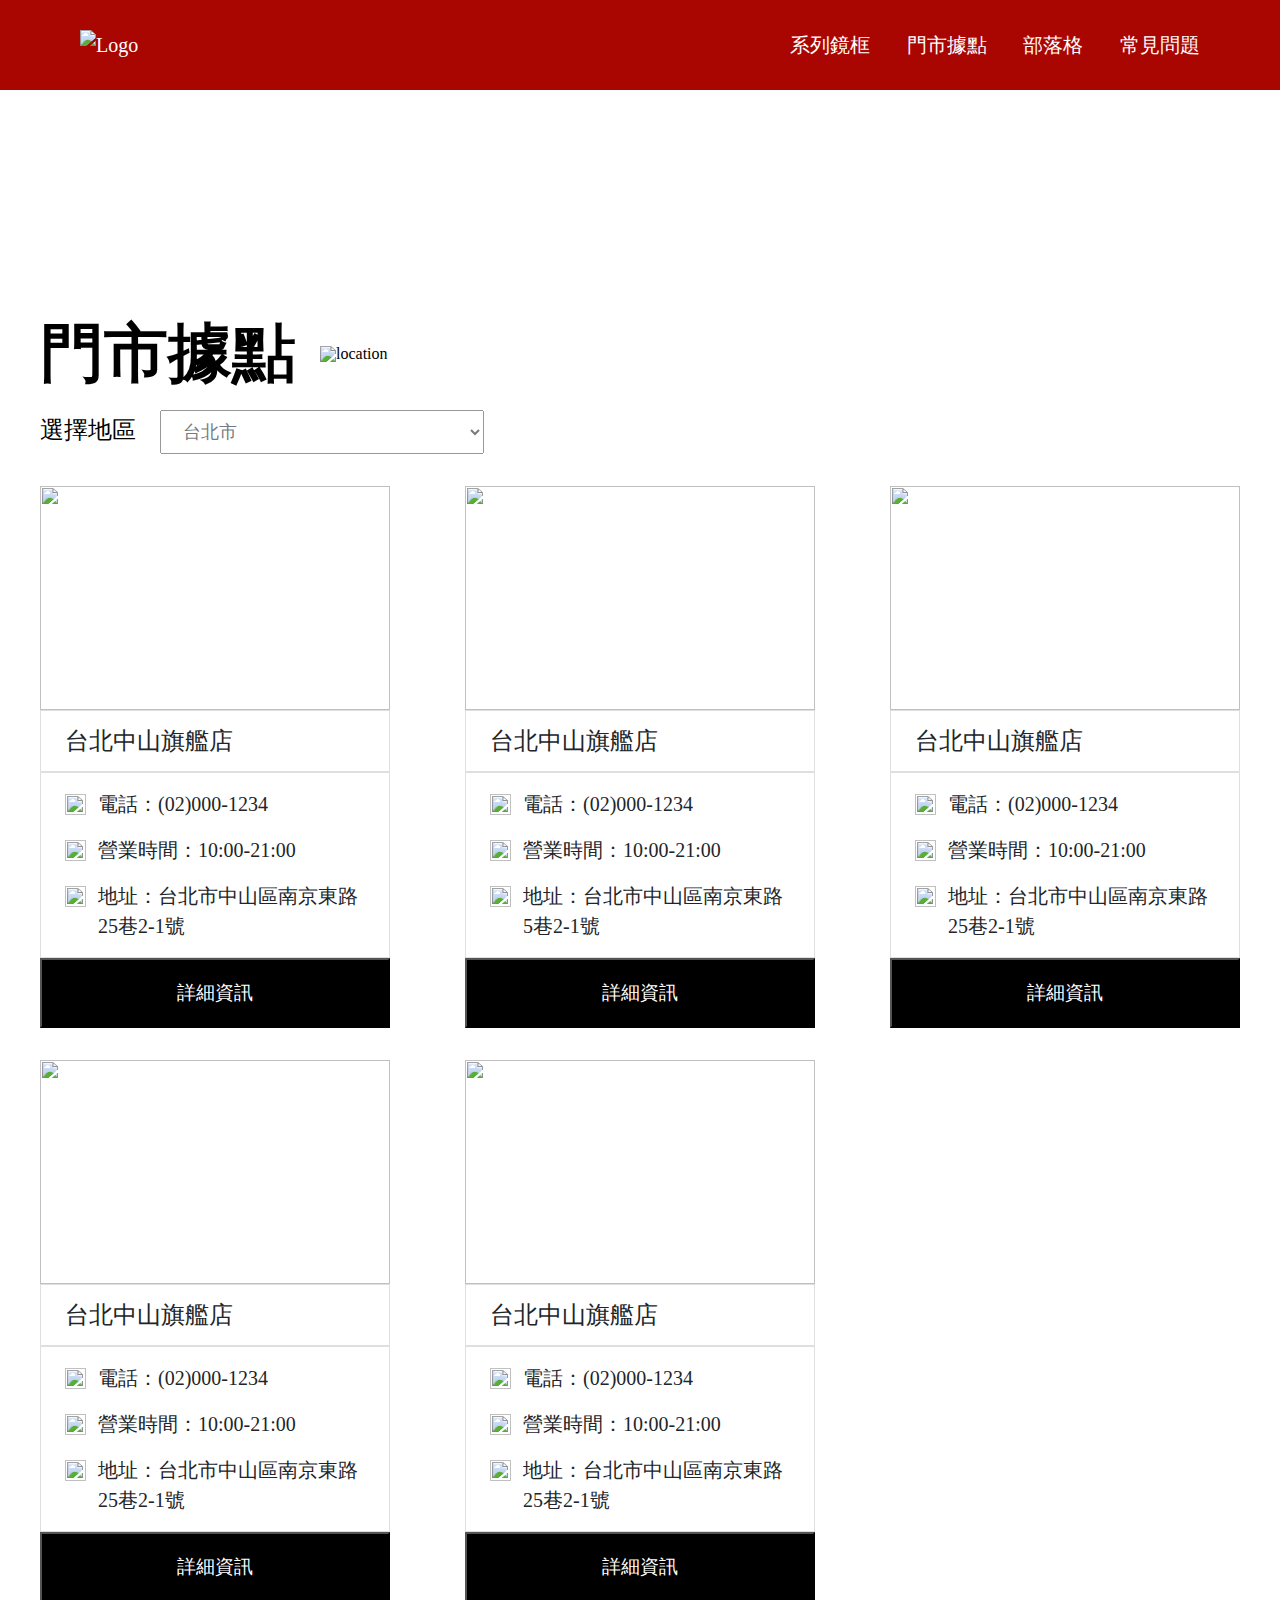
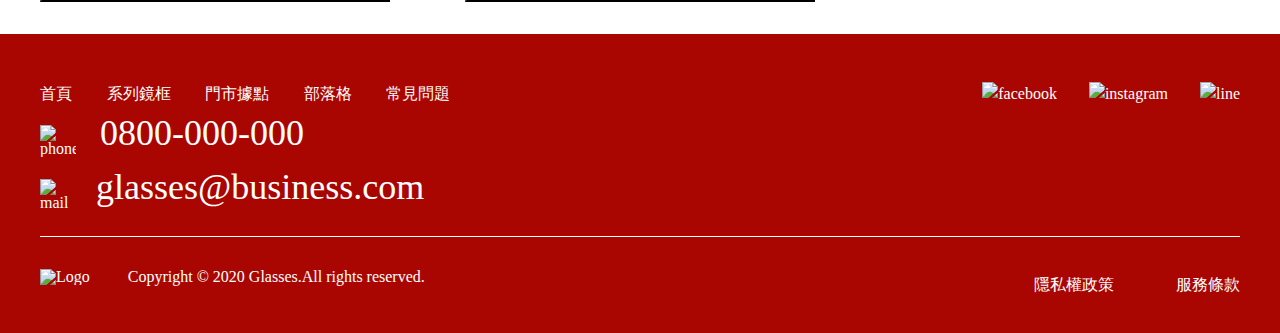
==== index.html @ 4d7b6a10 "first push" ====
<!DOCTYPE html>
<html lang="en">
  <head>
    <meta charset="UTF-8" />
    <meta name="viewport" content="width=device-width, initial-scale=1.0" />
    <title>Document</title>
    <link rel="stylesheet" href="css/reset.css" />
    <link rel="stylesheet" href="css/style.css" />
  </head>
  <body>
    <div class="header wrap">
      <h1>
        <a href="#">
          <img
            src="https://hexschool.github.io/webLayoutTraining1st/week3/logo.png"
            alt="Logo"
          />
        </a>
      </h1>
      <ul class="menu">
        <li><a href="#">系列鏡框</a></li>
        <li><a href="#">門市據點</a></li>
        <li><a href="#">部落格</a></li>
        <li><a href="#">常見問題</a></li>
      </ul>
    </div>
    <div class="banner">
      <div class="banner-title container">
        <h2>門市據點</h2>
        <img
          src="https://hexschool.github.io/webLayoutTraining1st/week3/icon-location.svg"
          alt="location"
        />
      </div>
    </div>
    <div class="container">
      <div class="areaSelect">
        <label>選擇地區</label>
        <select name="area" id="area">
          <option value="taipei">台北市</option>
          <option value="new-taipei">新北市</option>
        </select>
      </div>
      <ul class="cards">
        <li>
          <img
            src="https://hexschool.github.io/webLayoutTraining1st/week3/locate1.jpeg"
            alt=""
          />
          <h3>台北中山旗艦店</h3>
          <ul class="info">
            <li>
              <img
                src="https://hexschool.github.io/webLayoutTraining1st/week3/icon-phone-black.svg"
                alt=""
              />
              <p>電話：(02)000-1234</p>
            </li>
            <li>
              <img
                src="https://hexschool.github.io/webLayoutTraining1st/week3/icon-clock-black.svg"
                alt=""
              />
              <p>營業時間：10:00-21:00</p>
            </li>
            <li>
              <img
                src="https://hexschool.github.io/webLayoutTraining1st/week3/icon-location.svg"
                alt=""
              />
              <p>地址：台北市中山區南京東路25巷2-1號</p>
            </li>
          </ul>
          <button>詳細資訊</button>
        </li>
        <li>
          <img
            src="https://hexschool.github.io/webLayoutTraining1st/week3/locate2.jpg"
            alt=""
          />
          <h3>台北中山旗艦店</h3>
          <ul class="info">
            <li>
              <img
                src="https://hexschool.github.io/webLayoutTraining1st/week3/icon-phone-black.svg"
                alt=""
              />
              <p>電話：(02)000-1234</p>
            </li>
            <li>
              <img
                src="https://hexschool.github.io/webLayoutTraining1st/week3/icon-clock-black.svg"
                alt=""
              />
              <p>營業時間：10:00-21:00</p>
            </li>
            <li>
              <img
                src="https://hexschool.github.io/webLayoutTraining1st/week3/icon-location.svg"
                alt=""
              />
              <p>地址：台北市中山區南京東路5巷2-1號</p>
            </li>
          </ul>
          <button>詳細資訊</button>
        </li>
        <li>
          <img
            src="https://hexschool.github.io/webLayoutTraining1st/week3/locate3.jpg"
            alt=""
          />
          <h3>台北中山旗艦店</h3>
          <ul class="info">
            <li>
              <img
                src="https://hexschool.github.io/webLayoutTraining1st/week3/icon-phone-black.svg"
                alt=""
              />
              <p>電話：(02)000-1234</p>
            </li>
            <li>
              <img
                src="https://hexschool.github.io/webLayoutTraining1st/week3/icon-clock-black.svg"
                alt=""
              />
              <p>營業時間：10:00-21:00</p>
            </li>
            <li>
              <img
                src="https://hexschool.github.io/webLayoutTraining1st/week3/icon-location.svg"
                alt=""
              />
              <p>地址：台北市中山區南京東路25巷2-1號</p>
            </li>
          </ul>
          <button>詳細資訊</button>
        </li>
        <li>
          <img
            src="https://hexschool.github.io/webLayoutTraining1st/week3/locate4.jpg"
            alt=""
          />
          <h3>台北中山旗艦店</h3>
          <ul class="info">
            <li>
              <img
                src="https://hexschool.github.io/webLayoutTraining1st/week3/icon-phone-black.svg"
                alt=""
              />
              <p>電話：(02)000-1234</p>
            </li>
            <li>
              <img
                src="https://hexschool.github.io/webLayoutTraining1st/week3/icon-clock-black.svg"
                alt=""
              />
              <p>營業時間：10:00-21:00</p>
            </li>
            <li>
              <img
                src="https://hexschool.github.io/webLayoutTraining1st/week3/icon-location.svg"
                alt=""
              />
              <p>地址：台北市中山區南京東路25巷2-1號</p>
            </li>
          </ul>
          <button>詳細資訊</button>
        </li>
        <li>
          <img
            src="https://hexschool.github.io/webLayoutTraining1st/week3/locate5.jpg"
            alt=""
          />
          <h3>台北中山旗艦店</h3>
          <ul class="info">
            <li>
              <img
                src="https://hexschool.github.io/webLayoutTraining1st/week3/icon-phone-black.svg"
                alt=""
              />
              <p>電話：(02)000-1234</p>
            </li>
            <li>
              <img
                src="https://hexschool.github.io/webLayoutTraining1st/week3/icon-clock-black.svg"
                alt=""
              />
              <p>營業時間：10:00-21:00</p>
            </li>
            <li>
              <img
                src="https://hexschool.github.io/webLayoutTraining1st/week3/icon-location.svg"
                alt=""
              />
              <p>地址：台北市中山區南京東路25巷2-1號</p>
            </li>
          </ul>
          <button>詳細資訊</button>
        </li>
        <li></li>
      </ul>
    </div>
    <div class="footer wrap">
      <div class="container">
        <div class="footer-title">
          <ul class="menu">
            <li><a href="#">首頁</a></li>
            <li><a href="#">系列鏡框</a></li>
            <li><a href="#">門市據點</a></li>
            <li><a href="#">部落格</a></li>
            <li><a href="#">常見問題</a></li>
          </ul>
          <ul class="icons">
            <li>
              <a href=""
                ><img
                  src="https://hexschool.github.io/webLayoutTraining1st/week3/icon-fb.svg"
                  alt="facebook"
              /></a>
            </li>

            <li>
              <a href=""
                ><img
                  src="https://hexschool.github.io/webLayoutTraining1st/week3/icon-ig.svg"
                  alt="instagram"
              /></a>
            </li>

            <li>
              <a href=""
                ><img
                  src="https://hexschool.github.io/webLayoutTraining1st/week3/icon-line.svg"
                  alt="line"
              /></a>
            </li>
          </ul>
        </div>
        <ul class="contact-info">
          <li>
            <img
              src="https://hexschool.github.io/webLayoutTraining1st/week3/icon-phone.svg"
              alt="phone"
            />
            <a href="tel:+0800-000-000">0800-000-000</a>
          </li>
          <li>
            <img
              src="https://hexschool.github.io/webLayoutTraining1st/week3/icon-mail.svg"
              alt="mail"
            /><a href="mailto:glasses@business.com">glasses@business.com</a>
          </li>
        </ul>
        <div class="footer-buttom">
          <div class="copyright">
            <img
              src="https://hexschool.github.io/webLayoutTraining1st/week3/logo.png"
              alt="Logo"
            />
            <p>Copyright © 2020 Glasses.All rights reserved.</p>
          </div>
          <ui class="terms">
            <li><a href="#">隱私權政策</a></li>
            <li><a href="#">服務條款</a></li>
          </ui>
        </div>
      </div>
    </div>
  </body>
</html>
---- css/style.css ----
.container {
  margin: 0 auto;
  width: 1200px;
}
.wrap {
  background-color: #aa0601;
  color: white;
}
a {
  color: white;
}
a:hover {
  color: grey;
}

.header {
  display: flex;
  justify-content: space-between;
  font-size: 20px;
  line-height: 30px;
}
.header h1 {
  margin-left: 80px;
  padding-top: 30px;
  padding-bottom: 30px;
}
.header h1 a {
  display: block;
}
@media (max-width: 768px) {
  .header h1 {
    margin-left: 39px;
  }
}
.menu {
  width: 410px;
  display: flex;
  justify-content: space-between;
  align-items: center;
  margin-right: 80px;
}
.menu li a {
  display: block;
  color: white;
}
.menu li a:hover {
  color: gray;
}
@media (max-width: 768px) {
  .menu {
    margin-right: 39px;
  }
}
@media (max-width: 576px) {
  .header {
    flex-direction: column;
    align-items: center;
  }
  .header h1 {
    margin-left: 0;
  }
  .menu {
    margin-right: 0px;
  }
}

@media (max-width: 375px) {
  .menu {
    flex-wrap: wrap;
    justify-content: center;
  }
  .menu li {
    border: 1px solid #ffffff;
    padding: 8px 54px;
  }
  .menu li a {
    width: 80px;
  }
  .header h1 a img {
    width: 48px;
    height: 29.5px;
  }
}
.banner {
  background: url('https://hexschool.github.io/webLayoutTraining1st/week3/qa.png')
    no-repeat;
  height: 304px;
  background-repeat: no-repeat;
  background-position: center;
  background-size: cover;
  display: flex;
  flex-direction: column;
  justify-content: flex-end;
}
.banner-title {
  display: flex;
  align-items: center;
}

.banner-title h2 {
  font-size: 64px;
  line-height: 80px;
  font-weight: bold;
}
.banner-title img {
  margin-left: 24px;
}
@media (max-width: 768px) {
  .banner {
    background: url('https://raw.githubusercontent.com/hexschool/webLayoutTraining1st/master/week3/blog-4.png');
    background-position: 30% 30%;
    background-size: 150%;
  }

  .banner-title h2 {
    font-size: 48px;
  }
  .banner-title img {
    transform: scale(0.8);
    margin-left: 16px;
  }
}
@media (max-width: 375px) {
  .banner {
    height: 143px;
    background-position: 10% 30%;
  }
  .banner-title h2 {
    font-size: 28px;
    line-height: 40px;
  }
  .banner-title img {
    transform: scale(0.5);
    margin-left: 0;
  }
}
.areaSelect {
  margin-top: 16px;
  margin-bottom: 32px;
}

.areaSelect label {
  font-size: 24px;
  line-height: 30px;
  margin-right: 20px;
}
.areaSelect select {
  font-size: 18px;
  line-height: 24px;
  width: 324px;
  color: #495057;
  opacity: 0.75;
  padding: 10px 0 10px 18px;
}
.cards {
  display: flex;
  flex-wrap: wrap;
  justify-content: space-between;
  color: #212529;
}
.cards li {
  width: 350px;
  margin-bottom: 32px;
}
.cards li button {
  background: #000;
  color: #fff;
  font-size: 19px;
  width: 100%;
  padding: 20px;
}
.cards li h3 {
  font-size: 24px;
  line-height: 36px;
  border: 1px solid #00000020;
  padding: 12px 24px;
}
.cards li img {
  display: block;
  width: 350px;
  height: 224px;
}
.info {
  border: 1px solid #00000020;
}
.info li {
  display: flex;
  margin: 16px 24px;
}
.info li p {
  font-size: 20px;
  line-height: 30px;
  width: 260px;
}
.info li img {
  width: 21px;
  height: 21px;
  margin-top: 5px;
  margin-right: 12px;
}
@media (max-width: 768px) {
  .container {
    width: 690px;
  }
  .areaSelect label {
    font-size: 16px;
  }
  .areaSelect select {
    font-size: 16px;
    width: 273px;
  }
  .info {
    padding: 16px;
  }
  .cards li {
    width: 330px;
  }
  .cards li h3 {
    font-size: 16px;
    line-height: 24px;
    padding: 8px 202px 8px 8x;
  }
  .cards li img {
    width: 330px;
    height: 164px;
  }
  .info li {
    margin: 8px;
  }
  .info li p {
    font-size: 14px;
    line-height: 21px;
    width: 250px;
  }
  .info li img {
    width: 20px;
    height: 20px;
    margin-top: 0;
  }
  .cards li button {
    font-size: 14px;
    padding: 16px;
  }
}
@media (max-width: 375px) {
  .container {
    width: 345px;
  }

  .areaSelect label {
    font-size: 14px;
    margin-right: 12px;
  }
  .areaSelect select {
    font-size: 14px;
    width: 260px;
  }
}
.footer-title {
  font-size: 16px;
  line-height: 24px;
  padding-top: 48px;
}
.contact-info {
  padding-bottom: 22px;
  border-bottom: 1px solid #fff;
}
.contact-info li a {
  font-size: 36px;
  line-height: 54px;
  margin-left: 20px;
}
.contact-info li img {
  width: 100%;
  max-width: 36px;
  vertical-align: middle;
}

.footer-buttom {
  display: flex;
  justify-content: space-between;
  padding-bottom: 40px;
}
.terms {
  display: flex;
  margin-top: 40px;
}
.terms li {
  padding-left: 62px;
}
.copyright {
  margin-top: 24px;
  display: flex;
  justify-content: center;
  align-items: center;
}
.copyright img {
  margin-right: 38px;
}

.icons {
  display: flex;
}
.icons li {
  margin-left: 32px;
}
.icons li img {
  max-width: 100%;
}
.footer-title {
  display: flex;
  justify-content: space-between;
  padding-top: 48px;
}
@media (max-width: 768px) {
  .copyright img {
    display: none;
  }
  .contact-info {
    margin-top: 24px;
  }
  .contact-info li a {
    font-size: 20px;
    line-height: 30px;
    margin-left: 15px;
  }
  .contact-info li img {
    width: 18px;
  }
  .icons li {
    margin-left: 0;
  }
  .icons li img {
    max-width: 50%;
  }
}
@media (max-width: 375px) {
  .footer {
    position: relative;
  }
  .footer-title {
    padding-top: 0 !important;
  }
  .footer-title .menu {
    display: none;
  }
  .icons {
    position: absolute;
    right: 0;
    top: 25px;
  }
  .copyright {
    justify-content: start;
  }
  .copyright img {
    display: block;
    position: absolute;
    width: 46px;
    right: 9px;
    bottom: 40px;
    margin-right: 9px;
  }
  .copyright p {
    font-size: 14px;
  }
  .contact-info li a {
    font-size: 16px;
    margin-left: 7px;
  }
  .terms {
    flex-direction: column;
    margin: 0;
  }
  .terms li {
    margin: 8px 0;
    padding-left: 0;
  }
  .footer-buttom {
    flex-direction: column;
  }
}
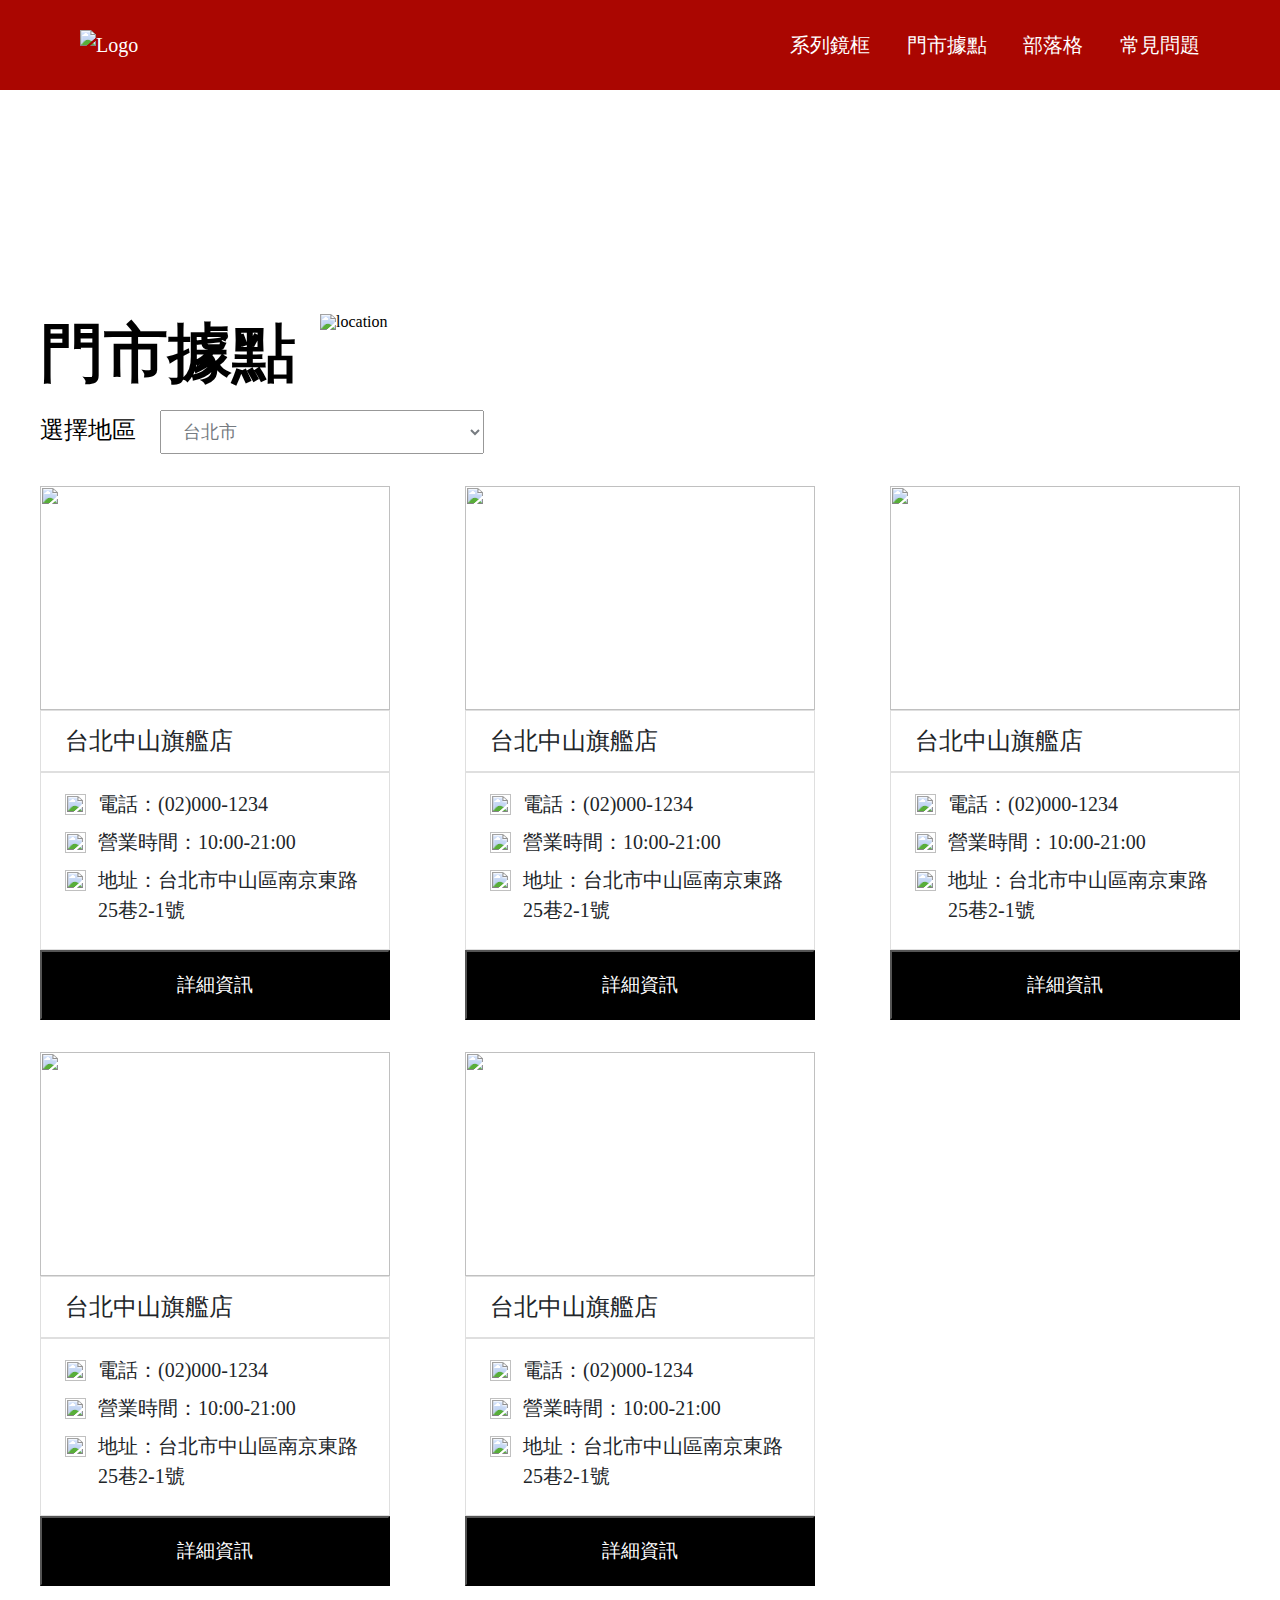
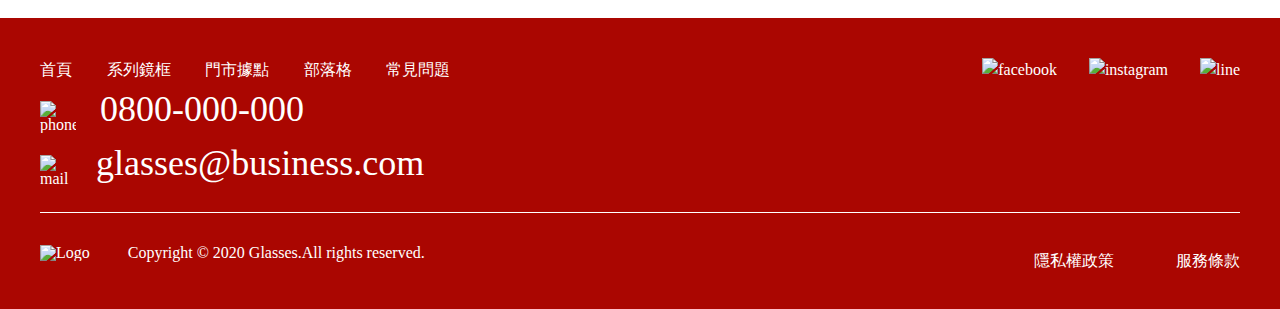
==== commit 52637afb: "修改樣式css" ====
--- a/index.html
+++ b/index.html
@@ -26,11 +26,13 @@
     </div>
     <div class="banner">
       <div class="banner-title container">
-        <h2>門市據點</h2>
-        <img
-          src="https://hexschool.github.io/webLayoutTraining1st/week3/icon-location.svg"
-          alt="location"
-        />
+        <div>
+          <h2>門市據點</h2>
+          <img
+            src="https://hexschool.github.io/webLayoutTraining1st/week3/icon-location.svg"
+            alt="location"
+          />
+        </div>
       </div>
     </div>
     <div class="container">
@@ -99,7 +101,7 @@
                 src="https://hexschool.github.io/webLayoutTraining1st/week3/icon-location.svg"
                 alt=""
               />
-              <p>地址：台北市中山區南京東路5巷2-1號</p>
+              <p>地址：台北市中山區南京東路25巷2-1號</p>
             </li>
           </ul>
           <button>詳細資訊</button>
--- a/css/style.css
+++ b/css/style.css
@@ -1,6 +1,6 @@
 .container {
   margin: 0 auto;
-  width: 1200px;
+  max-width: 1200px;
 }
 .wrap {
   background-color: #aa0601;
@@ -88,15 +88,15 @@
   background-repeat: no-repeat;
   background-position: center;
   background-size: cover;
-  display: flex;
-  flex-direction: column;
-  justify-content: flex-end;
 }
 .banner-title {
   display: flex;
-  align-items: center;
-}
-
+  align-items: flex-end;
+  height: 100%;
+}
+.banner-title div {
+  display: flex;
+}
 .banner-title h2 {
   font-size: 64px;
   line-height: 80px;
@@ -168,6 +168,7 @@
   font-size: 19px;
   width: 100%;
   padding: 20px;
+  cursor: pointer;
 }
 .cards li h3 {
   font-size: 24px;
@@ -181,16 +182,17 @@
   height: 224px;
 }
 .info {
+  padding: 16px 24px;
   border: 1px solid #00000020;
 }
 .info li {
-  display: flex;
-  margin: 16px 24px;
+  width: 100%;
+  display: flex;
+  margin-bottom: 8px;
 }
 .info li p {
   font-size: 20px;
   line-height: 30px;
-  width: 260px;
 }
 .info li img {
   width: 21px;
@@ -200,7 +202,7 @@
 }
 @media (max-width: 768px) {
   .container {
-    width: 690px;
+    max-width: 690px;
   }
   .areaSelect label {
     font-size: 16px;
@@ -230,7 +232,6 @@
   .info li p {
     font-size: 14px;
     line-height: 21px;
-    width: 250px;
   }
   .info li img {
     width: 20px;
@@ -244,7 +245,7 @@
 }
 @media (max-width: 375px) {
   .container {
-    width: 345px;
+    max-width: 345px;
   }
 
   .areaSelect label {
@@ -259,7 +260,6 @@
 .footer-title {
   font-size: 16px;
   line-height: 24px;
-  padding-top: 48px;
 }
 .contact-info {
   padding-bottom: 22px;
@@ -279,7 +279,6 @@
 .footer-buttom {
   display: flex;
   justify-content: space-between;
-  padding-bottom: 40px;
 }
 .terms {
   display: flex;
@@ -307,10 +306,12 @@
 .icons li img {
   max-width: 100%;
 }
+.footer {
+  padding: 40px;
+}
 .footer-title {
   display: flex;
   justify-content: space-between;
-  padding-top: 48px;
 }
 @media (max-width: 768px) {
   .copyright img {
@@ -336,10 +337,8 @@
 }
 @media (max-width: 375px) {
   .footer {
+    padding: 9px;
     position: relative;
-  }
-  .footer-title {
-    padding-top: 0 !important;
   }
   .footer-title .menu {
     display: none;
@@ -347,7 +346,7 @@
   .icons {
     position: absolute;
     right: 0;
-    top: 25px;
+    top: 35px;
   }
   .copyright {
     justify-content: start;
@@ -357,8 +356,7 @@
     position: absolute;
     width: 46px;
     right: 9px;
-    bottom: 40px;
-    margin-right: 9px;
+    bottom: 10px;
   }
   .copyright p {
     font-size: 14px;
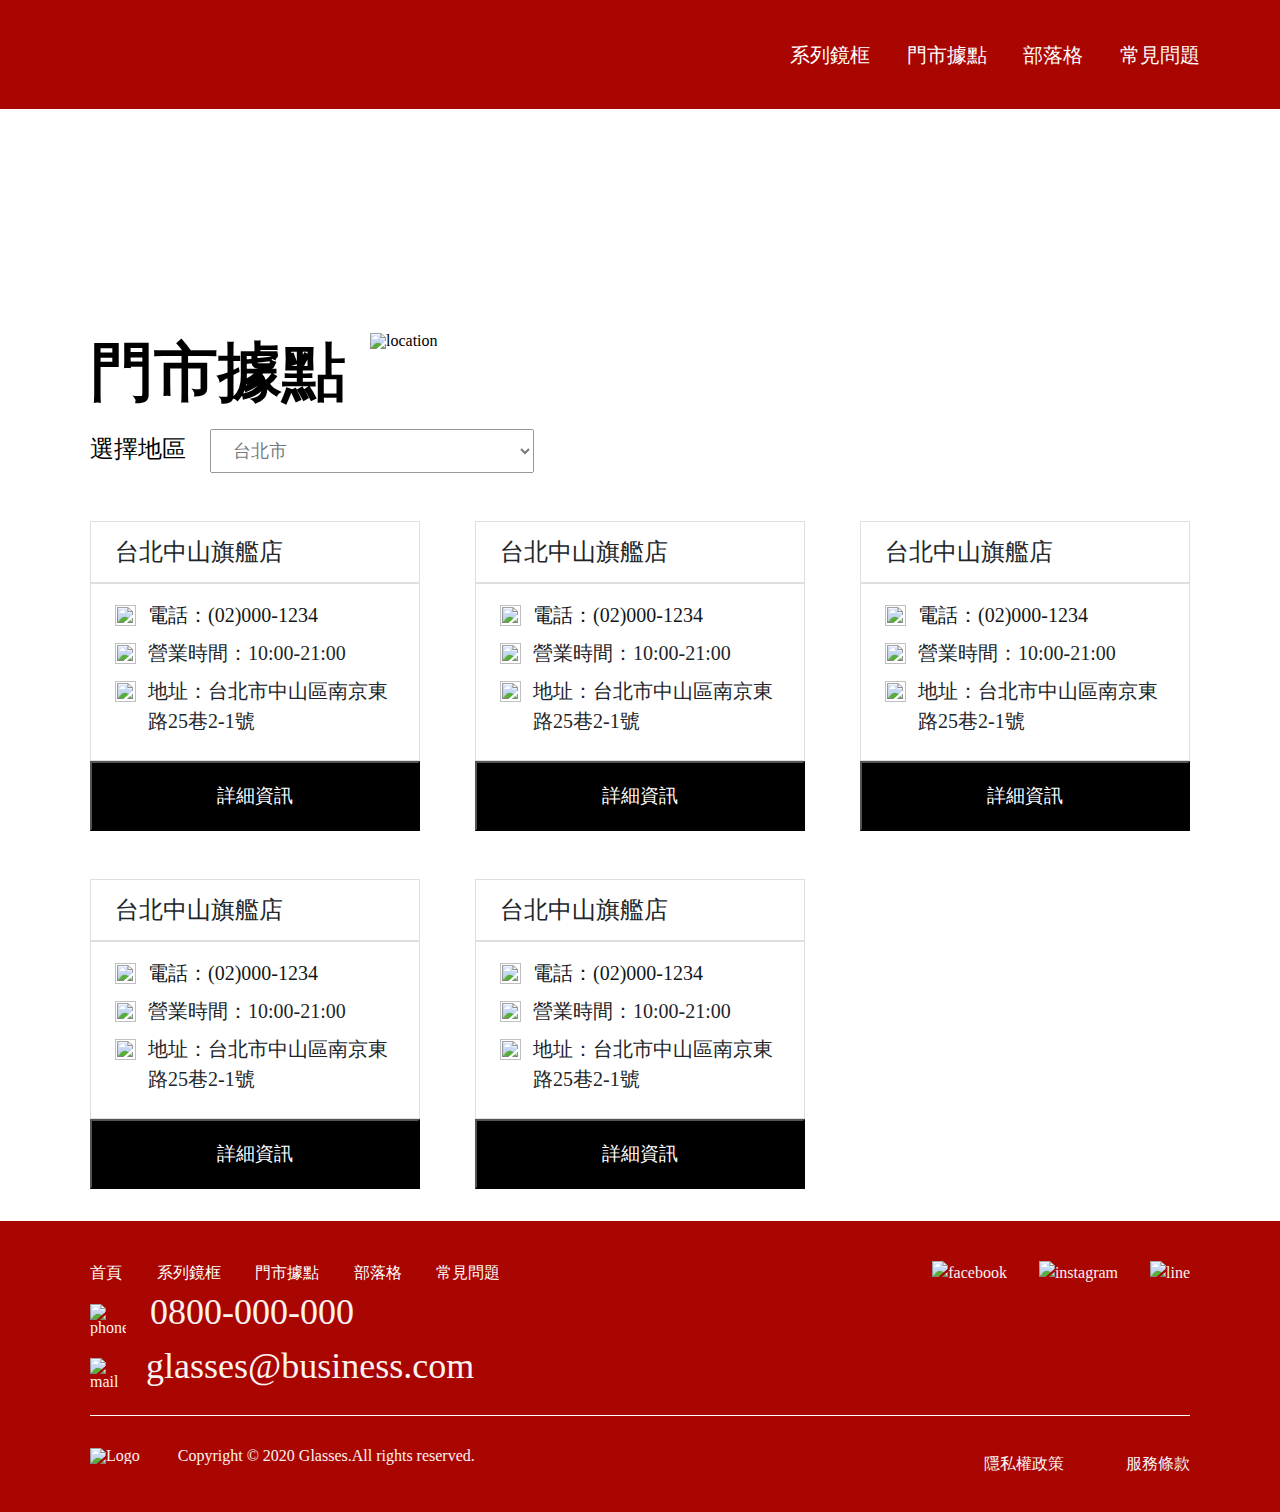
==== commit 9a641c44: "修改header footer style" ====
--- a/index.html
+++ b/index.html
@@ -3,8 +3,7 @@
   <head>
     <meta charset="UTF-8" />
     <meta name="viewport" content="width=device-width, initial-scale=1.0" />
-    <title>Document</title>
-    <link rel="stylesheet" href="css/reset.css" />
+    <title>門市據點</title>
     <link rel="stylesheet" href="css/style.css" />
   </head>
   <body>
@@ -18,8 +17,8 @@
         </a>
       </h1>
       <ul class="menu">
-        <li><a href="#">系列鏡框</a></li>
-        <li><a href="#">門市據點</a></li>
+        <li><a href="/product_1.html">系列鏡框</a></li>
+        <li><a href="/index.html">門市據點</a></li>
         <li><a href="#">部落格</a></li>
         <li><a href="#">常見問題</a></li>
       </ul>
@@ -56,7 +55,7 @@
                 src="https://hexschool.github.io/webLayoutTraining1st/week3/icon-phone-black.svg"
                 alt=""
               />
-              <p>電話：(02)000-1234</p>
+              <p><a href="tel:+(02)000-1234">電話：(02)000-1234</a></p>
             </li>
             <li>
               <img
@@ -87,7 +86,7 @@
                 src="https://hexschool.github.io/webLayoutTraining1st/week3/icon-phone-black.svg"
                 alt=""
               />
-              <p>電話：(02)000-1234</p>
+              <p><a href="tel:+(02)000-1234">電話：(02)000-1234</a></p>
             </li>
             <li>
               <img
@@ -118,7 +117,7 @@
                 src="https://hexschool.github.io/webLayoutTraining1st/week3/icon-phone-black.svg"
                 alt=""
               />
-              <p>電話：(02)000-1234</p>
+              <p><a href="tel:+(02)000-1234">電話：(02)000-1234</a></p>
             </li>
             <li>
               <img
@@ -149,7 +148,7 @@
                 src="https://hexschool.github.io/webLayoutTraining1st/week3/icon-phone-black.svg"
                 alt=""
               />
-              <p>電話：(02)000-1234</p>
+              <p><a href="tel:+(02)000-1234">電話：(02)000-1234</a></p>
             </li>
             <li>
               <img
@@ -180,7 +179,7 @@
                 src="https://hexschool.github.io/webLayoutTraining1st/week3/icon-phone-black.svg"
                 alt=""
               />
-              <p>電話：(02)000-1234</p>
+              <p><a href="tel:+(02)000-1234">電話：(02)000-1234</a></p>
             </li>
             <li>
               <img
@@ -207,8 +206,8 @@
         <div class="footer-title">
           <ul class="menu">
             <li><a href="#">首頁</a></li>
-            <li><a href="#">系列鏡框</a></li>
-            <li><a href="#">門市據點</a></li>
+            <li><a href="/product_1.html">系列鏡框</a></li>
+            <li><a href="/index.html">門市據點</a></li>
             <li><a href="#">部落格</a></li>
             <li><a href="#">常見問題</a></li>
           </ul>
@@ -255,10 +254,11 @@
         </ul>
         <div class="footer-buttom">
           <div class="copyright">
-            <img
-              src="https://hexschool.github.io/webLayoutTraining1st/week3/logo.png"
-              alt="Logo"
-            />
+            <a href="#"
+              ><img
+                src="https://hexschool.github.io/webLayoutTraining1st/week3/logo.png"
+                alt="Logo"
+            /></a>
             <p>Copyright © 2020 Glasses.All rights reserved.</p>
           </div>
           <ui class="terms">
--- a/css/style.css
+++ b/css/style.css
@@ -1,14 +1,180 @@
+@import url("https://fonts.googleapis.com/css2?family=Noto+Sans:wght@400;700&family=Roboto:ital,wght@0,300;0,400;0,500;0,700;0,900;1,300;1,400;1,500;1,700;1,900&display=swap");
+@import url("https://fonts.googleapis.com/css2?family=Noto+Sans:wght@400;700&family=Roboto:ital,wght@0,300;0,400;0,500;0,700;0,900;1,300;1,400;1,500;1,700;1,900&display=swap");
+html,
+body,
+div,
+span,
+applet,
+object,
+iframe,
+h1,
+h2,
+h3,
+h4,
+h5,
+h6,
+p,
+blockquote,
+pre,
+a,
+abbr,
+acronym,
+address,
+big,
+cite,
+code,
+del,
+dfn,
+em,
+img,
+ins,
+kbd,
+q,
+s,
+samp,
+small,
+strike,
+strong,
+sub,
+sup,
+tt,
+var,
+b,
+u,
+i,
+center,
+dl,
+dt,
+dd,
+ol,
+ul,
+li,
+fieldset,
+form,
+label,
+legend,
+table,
+caption,
+tbody,
+tfoot,
+thead,
+tr,
+th,
+td,
+article,
+aside,
+canvas,
+details,
+embed,
+figure,
+figcaption,
+footer,
+header,
+hgroup,
+menu,
+nav,
+output,
+ruby,
+section,
+summary,
+time,
+mark,
+audio,
+video {
+  margin: 0;
+  padding: 0;
+  border: 0;
+  font-size: 100%;
+  font: inherit;
+  vertical-align: baseline;
+}
+
+/* HTML5 display-role reset for older browsers */
+article,
+aside,
+details,
+figcaption,
+figure,
+footer,
+header,
+hgroup,
+menu,
+nav,
+section {
+  display: block;
+}
+
+body {
+  line-height: 1;
+}
+
+ol,
+ul {
+  list-style: none;
+}
+
+blockquote,
+q {
+  quotes: none;
+}
+
+blockquote:before,
+blockquote:after,
+q:before,
+q:after {
+  content: "";
+  content: none;
+}
+
+table {
+  border-collapse: collapse;
+  border-spacing: 0;
+}
+
+a {
+  text-decoration: none;
+}
+
+li {
+  list-style: none;
+}
+
 .container {
   margin: 0 auto;
-  max-width: 1200px;
-}
+  max-width: 1100px;
+}
+@media (max-width: 1024px) {
+  .container {
+    padding-left: 40px;
+    padding-right: 40px;
+  }
+}
+@media (max-width: 768px) {
+  .container {
+    max-width: 768px;
+  }
+}
+@media (max-width: 568px) {
+  .container {
+    padding-left: 15px;
+    padding-right: 15px;
+  }
+}
+@media (max-width: 375px) {
+  .container {
+    max-width: 375px;
+  }
+}
+
 .wrap {
   background-color: #aa0601;
-  color: white;
-}
+  color: #fbf2f2;
+}
+
 a {
-  color: white;
-}
+  color: #fbf2f2;
+}
+
 a:hover {
   color: grey;
 }
@@ -18,20 +184,38 @@
   justify-content: space-between;
   font-size: 20px;
   line-height: 30px;
+}
+@media (max-width: 568px) {
+  .header {
+    flex-direction: column;
+    align-items: center;
+  }
 }
 .header h1 {
   margin-left: 80px;
   padding-top: 30px;
   padding-bottom: 30px;
 }
+@media (max-width: 768px) {
+  .header h1 {
+    margin-left: 39px;
+  }
+}
+@media (max-width: 568px) {
+  .header h1 {
+    margin-left: 0;
+  }
+}
 .header h1 a {
   display: block;
-}
-@media (max-width: 768px) {
-  .header h1 {
-    margin-left: 39px;
-  }
-}
+  width: 80px;
+  height: 49px;
+  background-image: url("https://hexschool.github.io/webLayoutTraining1st/week3/logo.png");
+  text-indent: 101%;
+  overflow: hidden;
+  white-space: nowrap;
+}
+
 .menu {
   width: 410px;
   display: flex;
@@ -39,56 +223,310 @@
   align-items: center;
   margin-right: 80px;
 }
+@media (max-width: 768px) {
+  .menu {
+    margin-right: 39px;
+  }
+}
+@media (max-width: 568px) {
+  .menu {
+    margin-right: 0px;
+  }
+}
+@media (max-width: 375px) {
+  .menu {
+    flex-wrap: wrap;
+    justify-content: center;
+  }
+}
+@media (max-width: 375px) {
+  .menu li {
+    border: 1px solid #ffffff;
+    padding: 8px 54px;
+  }
+}
 .menu li a {
   display: block;
   color: white;
 }
+@media (max-width: 375px) {
+  .menu li a {
+    width: 80px;
+  }
+}
 .menu li a:hover {
   color: gray;
 }
-@media (max-width: 768px) {
-  .menu {
-    margin-right: 39px;
-  }
-}
-@media (max-width: 576px) {
-  .header {
-    flex-direction: column;
-    align-items: center;
-  }
-  .header h1 {
-    margin-left: 0;
-  }
-  .menu {
-    margin-right: 0px;
-  }
-}
-
-@media (max-width: 375px) {
-  .menu {
-    flex-wrap: wrap;
-    justify-content: center;
-  }
-  .menu li {
-    border: 1px solid #ffffff;
-    padding: 8px 54px;
-  }
-  .menu li a {
-    width: 80px;
-  }
-  .header h1 a img {
+@media (max-width: 375px) {
+  .menu li a img {
     width: 48px;
     height: 29.5px;
   }
 }
+
+.product-menu {
+  font-size: 42px;
+  line-height: 63px;
+  font-weight: 500;
+  display: flex;
+  justify-content: space-around;
+}
+@media (max-width: 992px) {
+  .product-menu {
+    font-size: 32px;
+    line-height: 55px;
+  }
+}
+@media (max-width: 768px) {
+  .product-menu {
+    font-size: 28px;
+    line-height: 42px;
+  }
+}
+@media (max-width: 568px) {
+  .product-menu {
+    font-size: 20px;
+    line-height: 30px;
+  }
+}
+@media (max-width: 375px) {
+  .product-menu {
+    font-size: 14px;
+    line-height: 19px;
+  }
+}
+.product-menu li {
+  flex: 1;
+}
+.product-menu li a {
+  border: 1px solid #dcdcdc;
+  display: block;
+  padding-bottom: 24px;
+  padding-top: 24px;
+  text-align: center;
+  color: #111619;
+}
+.product-menu li a img {
+  display: inline-block;
+  vertical-align: sub;
+  margin-right: 8px;
+  max-width: 100%;
+}
+@media (max-width: 992px) {
+  .product-menu li a img {
+    max-width: 40px;
+    max-height: 40px;
+  }
+}
+@media (max-width: 768px) {
+  .product-menu li a img {
+    max-width: 32px;
+    max-height: 32px;
+  }
+}
+@media (max-width: 568px) {
+  .product-menu li a img {
+    max-width: 24px;
+    max-height: 24px;
+  }
+}
+@media (max-width: 375px) {
+  .product-menu li a img {
+    max-width: 15px;
+    max-height: 12px;
+    margin-right: 4px;
+  }
+}
+.product-menu li:first-child a {
+  padding-bottom: 8px;
+  border-bottom: 16px solid red;
+}
+.product-menu li:first-child a img {
+  vertical-align: unset;
+}
+
+.product-banner {
+  display: flex;
+  height: 309px;
+  margin-bottom: 88px;
+}
+@media (max-width: 768px) {
+  .product-banner {
+    margin-bottom: 30px;
+  }
+}
+@media (max-width: 375px) {
+  .product-banner {
+    height: 144px;
+  }
+}
+.product-banner div {
+  background-position: center;
+  background-size: cover;
+  width: 50%;
+}
+.product-banner div:first-child {
+  background-image: url("https://hexschool.github.io/webLayoutTraining1st/week3/banner-1.png");
+  margin-right: 30px;
+}
+@media (max-width: 992px) {
+  .product-banner div:first-child {
+    margin-right: 15px;
+  }
+}
+@media (max-width: 768px) {
+  .product-banner div:first-child {
+    margin-right: 0;
+  }
+}
+.product-banner div:last-child {
+  background-image: url("https://hexschool.github.io/webLayoutTraining1st/week3/banner-2.png");
+}
+.product-title {
+  text-align: center;
+  font-weight: 500;
+  margin-bottom: 40px;
+}
+@media (max-width: 768px) {
+  .product-title {
+    margin-bottom: 32px;
+  }
+}
+@media (max-width: 375px) {
+  .product-title {
+    margin-bottom: 20px;
+  }
+}
+.product-title h2 {
+  font-size: 42px;
+  line-height: 63px;
+}
+@media (max-width: 768px) {
+  .product-title h2 {
+    font-size: 32px;
+    line-height: 48px;
+  }
+}
+@media (max-width: 375px) {
+  .product-title h2 {
+    font-size: 20px;
+    line-height: 26px;
+  }
+}
+.product-title h3 {
+  font-size: 32px;
+  line-height: 48px;
+}
+@media (max-width: 768px) {
+  .product-title h3 {
+    font-size: 24px;
+    line-height: 36px;
+  }
+}
+@media (max-width: 375px) {
+  .product-title h3 {
+    font-size: 16px;
+    line-height: 22px;
+  }
+}
+.product-list {
+  display: flex;
+  flex-wrap: wrap;
+  justify-content: space-evenly;
+}
+.product-list li {
+  margin-bottom: 104px;
+}
+@media (max-width: 768px) {
+  .product-list li {
+    margin-bottom: 72px;
+  }
+}
+@media (max-width: 375px) {
+  .product-list li {
+    margin-bottom: 32px;
+  }
+}
+.product-list li img {
+  width: 255px;
+  height: 164px;
+}
+@media (max-width: 768px) {
+  .product-list li img {
+    width: 330px;
+  }
+}
+@media (max-width: 375px) {
+  .product-list li img {
+    width: 345px;
+  }
+}
+.product-list li .item {
+  display: flex;
+  justify-content: space-between;
+  font-size: 24px;
+  line-height: 36px;
+  font-weight: 500;
+}
+@media (max-width: 375px) {
+  .product-list li .item {
+    font-size: 16px;
+    line-height: 30px;
+  }
+}
+.product-list li .item p:first-child {
+  color: #111619;
+}
+.product-list li .item p:last-child {
+  color: #aa0601;
+}
+.product-list li .item-color {
+  display: flex;
+}
+.product-list li .item-color div {
+  width: 24px;
+  height: 24px;
+  border-radius: 4px;
+}
+@media (max-width: 375px) {
+  .product-list li .item-color div {
+    width: 16px;
+    height: 16px;
+  }
+}
+.product-list li .item-color div:first-child {
+  background: #5f3e2d;
+  margin-right: 8px;
+}
+@media (max-width: 375px) {
+  .product-list li .item-color div:first-child {
+    margin-right: 4px;
+  }
+}
+.product-list li .item-color div:last-child {
+  background: #b75929;
+}
+
 .banner {
-  background: url('https://hexschool.github.io/webLayoutTraining1st/week3/qa.png')
-    no-repeat;
+  background: url("https://hexschool.github.io/webLayoutTraining1st/week3/qa.png") no-repeat;
   height: 304px;
   background-repeat: no-repeat;
   background-position: center;
   background-size: cover;
 }
+@media (max-width: 768px) {
+  .banner {
+    background: url("https://raw.githubusercontent.com/hexschool/webLayoutTraining1st/master/week3/blog-4.png");
+    background-position: 30% 30%;
+    background-size: 150%;
+  }
+}
+@media (max-width: 375px) {
+  .banner {
+    height: 143px;
+    background-position: 10% 30%;
+  }
+}
 .banner-title {
   display: flex;
   align-items: flex-end;
@@ -102,47 +540,52 @@
   line-height: 80px;
   font-weight: bold;
 }
+@media (max-width: 768px) {
+  .banner-title h2 {
+    font-size: 48px;
+  }
+}
+@media (max-width: 375px) {
+  .banner-title h2 {
+    font-size: 28px;
+    line-height: 40px;
+  }
+}
 .banner-title img {
   margin-left: 24px;
 }
 @media (max-width: 768px) {
-  .banner {
-    background: url('https://raw.githubusercontent.com/hexschool/webLayoutTraining1st/master/week3/blog-4.png');
-    background-position: 30% 30%;
-    background-size: 150%;
-  }
-
-  .banner-title h2 {
-    font-size: 48px;
-  }
   .banner-title img {
     transform: scale(0.8);
     margin-left: 16px;
   }
 }
 @media (max-width: 375px) {
-  .banner {
-    height: 143px;
-    background-position: 10% 30%;
-  }
-  .banner-title h2 {
-    font-size: 28px;
-    line-height: 40px;
-  }
   .banner-title img {
     transform: scale(0.5);
     margin-left: 0;
   }
 }
+
 .areaSelect {
   margin-top: 16px;
   margin-bottom: 32px;
 }
-
 .areaSelect label {
   font-size: 24px;
   line-height: 30px;
   margin-right: 20px;
+}
+@media (max-width: 768px) {
+  .areaSelect label {
+    font-size: 16px;
+  }
+}
+@media (max-width: 375px) {
+  .areaSelect label {
+    font-size: 14px;
+    margin-right: 12px;
+  }
 }
 .areaSelect select {
   font-size: 18px;
@@ -152,15 +595,97 @@
   opacity: 0.75;
   padding: 10px 0 10px 18px;
 }
+@media (max-width: 768px) {
+  .areaSelect select {
+    font-size: 16px;
+    width: 273px;
+  }
+}
+@media (max-width: 375px) {
+  .areaSelect select {
+    font-size: 14px;
+    width: 260px;
+  }
+}
+
 .cards {
   display: flex;
   flex-wrap: wrap;
   justify-content: space-between;
   color: #212529;
 }
+@media (max-width: 1024px) {
+  .cards {
+    margin-bottom: 84px;
+  }
+}
+@media (max-width: 568px) {
+  .cards {
+    margin-bottom: 40px;
+  }
+}
 .cards li {
-  width: 350px;
+  width: 30%;
   margin-bottom: 32px;
+}
+@media (max-width: 1024px) {
+  .cards li {
+    width: 48%;
+  }
+}
+@media (max-width: 568px) {
+  .cards li {
+    width: 100%;
+    margin-bottom: 16px;
+  }
+}
+.cards li img {
+  width: 100%;
+}
+.cards li .info {
+  padding: 16px 24px;
+  border: 1px solid #00000020;
+}
+@media (max-width: 768px) {
+  .cards li .info {
+    padding: 16px;
+  }
+}
+.cards li .info li {
+  width: 100%;
+  display: flex;
+  margin-bottom: 8px;
+}
+@media (max-width: 768px) {
+  .cards li .info li {
+    margin: 8px;
+  }
+}
+.cards li .info li p {
+  font-size: 20px;
+  line-height: 30px;
+}
+.cards li .info li p a {
+  color: #111619;
+}
+@media (max-width: 768px) {
+  .cards li .info li p {
+    font-size: 14px;
+    line-height: 21px;
+  }
+}
+.cards li .info li img {
+  width: 21px;
+  height: 21px;
+  margin-top: 5px;
+  margin-right: 12px;
+}
+@media (max-width: 768px) {
+  .cards li .info li img {
+    width: 20px;
+    height: 20px;
+    margin-top: 0;
+  }
 }
 .cards li button {
   background: #000;
@@ -170,210 +695,221 @@
   padding: 20px;
   cursor: pointer;
 }
+@media (max-width: 768px) {
+  .cards li button {
+    font-size: 14px;
+    padding: 16px;
+  }
+}
 .cards li h3 {
   font-size: 24px;
   line-height: 36px;
   border: 1px solid #00000020;
   padding: 12px 24px;
 }
-.cards li img {
-  display: block;
-  width: 350px;
-  height: 224px;
-}
-.info {
-  padding: 16px 24px;
-  border: 1px solid #00000020;
-}
-.info li {
-  width: 100%;
-  display: flex;
-  margin-bottom: 8px;
-}
-.info li p {
-  font-size: 20px;
-  line-height: 30px;
-}
-.info li img {
-  width: 21px;
-  height: 21px;
-  margin-top: 5px;
-  margin-right: 12px;
-}
-@media (max-width: 768px) {
-  .container {
-    max-width: 690px;
-  }
-  .areaSelect label {
-    font-size: 16px;
-  }
-  .areaSelect select {
-    font-size: 16px;
-    width: 273px;
-  }
-  .info {
-    padding: 16px;
-  }
-  .cards li {
-    width: 330px;
-  }
+@media (max-width: 768px) {
   .cards li h3 {
     font-size: 16px;
     line-height: 24px;
     padding: 8px 202px 8px 8x;
   }
-  .cards li img {
-    width: 330px;
-    height: 164px;
-  }
-  .info li {
-    margin: 8px;
-  }
-  .info li p {
-    font-size: 14px;
-    line-height: 21px;
-  }
-  .info li img {
-    width: 20px;
-    height: 20px;
-    margin-top: 0;
-  }
-  .cards li button {
-    font-size: 14px;
-    padding: 16px;
-  }
-}
-@media (max-width: 375px) {
-  .container {
-    max-width: 345px;
-  }
-
-  .areaSelect label {
-    font-size: 14px;
-    margin-right: 12px;
-  }
-  .areaSelect select {
-    font-size: 14px;
-    width: 260px;
+}
+
+.page-btn {
+  display: flex;
+  width: 380px;
+  margin: 0 auto;
+  font-size: 19px;
+  line-height: 29px;
+  font-weight: 500;
+  margin-bottom: 165px;
+}
+@media (max-width: 768px) {
+  .page-btn {
+    margin-bottom: 104px;
+  }
+}
+@media (max-width: 375px) {
+  .page-btn {
+    width: 240px;
+    font-size: 12px;
+    line-height: 18px;
+    margin-bottom: 56px;
+  }
+}
+.page-btn li a {
+  display: block;
+  padding: 10px 14px;
+  border: 1px solid #555555;
+  color: #555555;
+}
+@media (max-width: 375px) {
+  .page-btn li a {
+    padding: 8px;
+  }
+}
+.page-btn li a:hover {
+  background-color: #111619;
+  color: #fbf2f2;
+}
+.page-btn li:nth-child(3) a {
+  background-color: #111619;
+  color: #fbf2f2;
+}
+.page-btn li:last-child a {
+  background-color: #f2f2f2;
+}
+.page-btn li:last-child a:hover {
+  background-color: #111619;
+}
+
+.footer {
+  padding: 40px;
+}
+@media (max-width: 375px) {
+  .footer {
+    padding: 9px;
+    position: relative;
   }
 }
 .footer-title {
   font-size: 16px;
   line-height: 24px;
-}
-.contact-info {
+  display: flex;
+  justify-content: space-between;
+}
+@media (max-width: 568px) {
+  .footer-title .menu {
+    display: none;
+  }
+}
+.footer-title .icons {
+  display: flex;
+}
+@media (max-width: 568px) {
+  .footer-title .icons {
+    position: absolute;
+    right: 0;
+  }
+}
+@media (max-width: 375px) {
+  .footer-title .icons {
+    top: 35px;
+  }
+}
+.footer-title .icons li {
+  margin-left: 32px;
+}
+@media (max-width: 768px) {
+  .footer-title .icons li {
+    margin-left: 0;
+  }
+}
+.footer-title .icons li img {
+  max-width: 100%;
+}
+@media (max-width: 768px) {
+  .footer-title .icons li img {
+    max-width: 50%;
+  }
+}
+.footer .contact-info {
   padding-bottom: 22px;
   border-bottom: 1px solid #fff;
 }
-.contact-info li a {
+@media (max-width: 768px) {
+  .footer .contact-info {
+    margin-top: 24px;
+  }
+}
+.footer .contact-info li a {
   font-size: 36px;
   line-height: 54px;
   margin-left: 20px;
 }
-.contact-info li img {
+@media (max-width: 768px) {
+  .footer .contact-info li a {
+    font-size: 20px;
+    line-height: 30px;
+    margin-left: 15px;
+  }
+}
+@media (max-width: 568px) {
+  .footer .contact-info li a {
+    font-size: 16px;
+    margin-left: 7px;
+  }
+}
+.footer .contact-info li img {
   width: 100%;
   max-width: 36px;
   vertical-align: middle;
 }
-
+@media (max-width: 768px) {
+  .footer .contact-info li img {
+    width: 18px;
+  }
+}
 .footer-buttom {
   display: flex;
   justify-content: space-between;
 }
-.terms {
-  display: flex;
-  margin-top: 40px;
-}
-.terms li {
-  padding-left: 62px;
-}
-.copyright {
+@media (max-width: 568px) {
+  .footer-buttom {
+    flex-direction: column;
+  }
+}
+.footer-buttom .copyright {
   margin-top: 24px;
   display: flex;
   justify-content: center;
   align-items: center;
 }
-.copyright img {
+@media (max-width: 568px) {
+  .footer-buttom .copyright {
+    justify-content: start;
+  }
+}
+.footer-buttom .copyright img {
   margin-right: 38px;
 }
-
-.icons {
-  display: flex;
-}
-.icons li {
-  margin-left: 32px;
-}
-.icons li img {
-  max-width: 100%;
-}
-.footer {
-  padding: 40px;
-}
-.footer-title {
-  display: flex;
-  justify-content: space-between;
-}
-@media (max-width: 768px) {
-  .copyright img {
+@media (max-width: 768px) {
+  .footer-buttom .copyright img {
     display: none;
   }
-  .contact-info {
-    margin-top: 24px;
-  }
-  .contact-info li a {
-    font-size: 20px;
-    line-height: 30px;
-    margin-left: 15px;
-  }
-  .contact-info li img {
-    width: 18px;
-  }
-  .icons li {
-    margin-left: 0;
-  }
-  .icons li img {
-    max-width: 50%;
-  }
-}
-@media (max-width: 375px) {
-  .footer {
-    padding: 9px;
-    position: relative;
-  }
-  .footer-title .menu {
-    display: none;
-  }
-  .icons {
-    position: absolute;
-    right: 0;
-    top: 35px;
-  }
-  .copyright {
-    justify-content: start;
-  }
-  .copyright img {
+}
+@media (max-width: 568px) {
+  .footer-buttom .copyright img {
     display: block;
     position: absolute;
     width: 46px;
     right: 9px;
     bottom: 10px;
   }
-  .copyright p {
+}
+@media (max-width: 568px) {
+  .footer-buttom .copyright p {
     font-size: 14px;
   }
-  .contact-info li a {
-    font-size: 16px;
-    margin-left: 7px;
-  }
-  .terms {
+}
+.footer-buttom .terms {
+  display: flex;
+  margin-top: 40px;
+}
+@media (max-width: 568px) {
+  .footer-buttom .terms {
     flex-direction: column;
     margin: 0;
   }
-  .terms li {
+}
+.footer-buttom .terms li {
+  padding-left: 62px;
+}
+@media (max-width: 568px) {
+  .footer-buttom .terms li {
     margin: 8px 0;
     padding-left: 0;
   }
-  .footer-buttom {
-    flex-direction: column;
-  }
-}
+}
+
+/*# sourceMappingURL=style.css.map */
